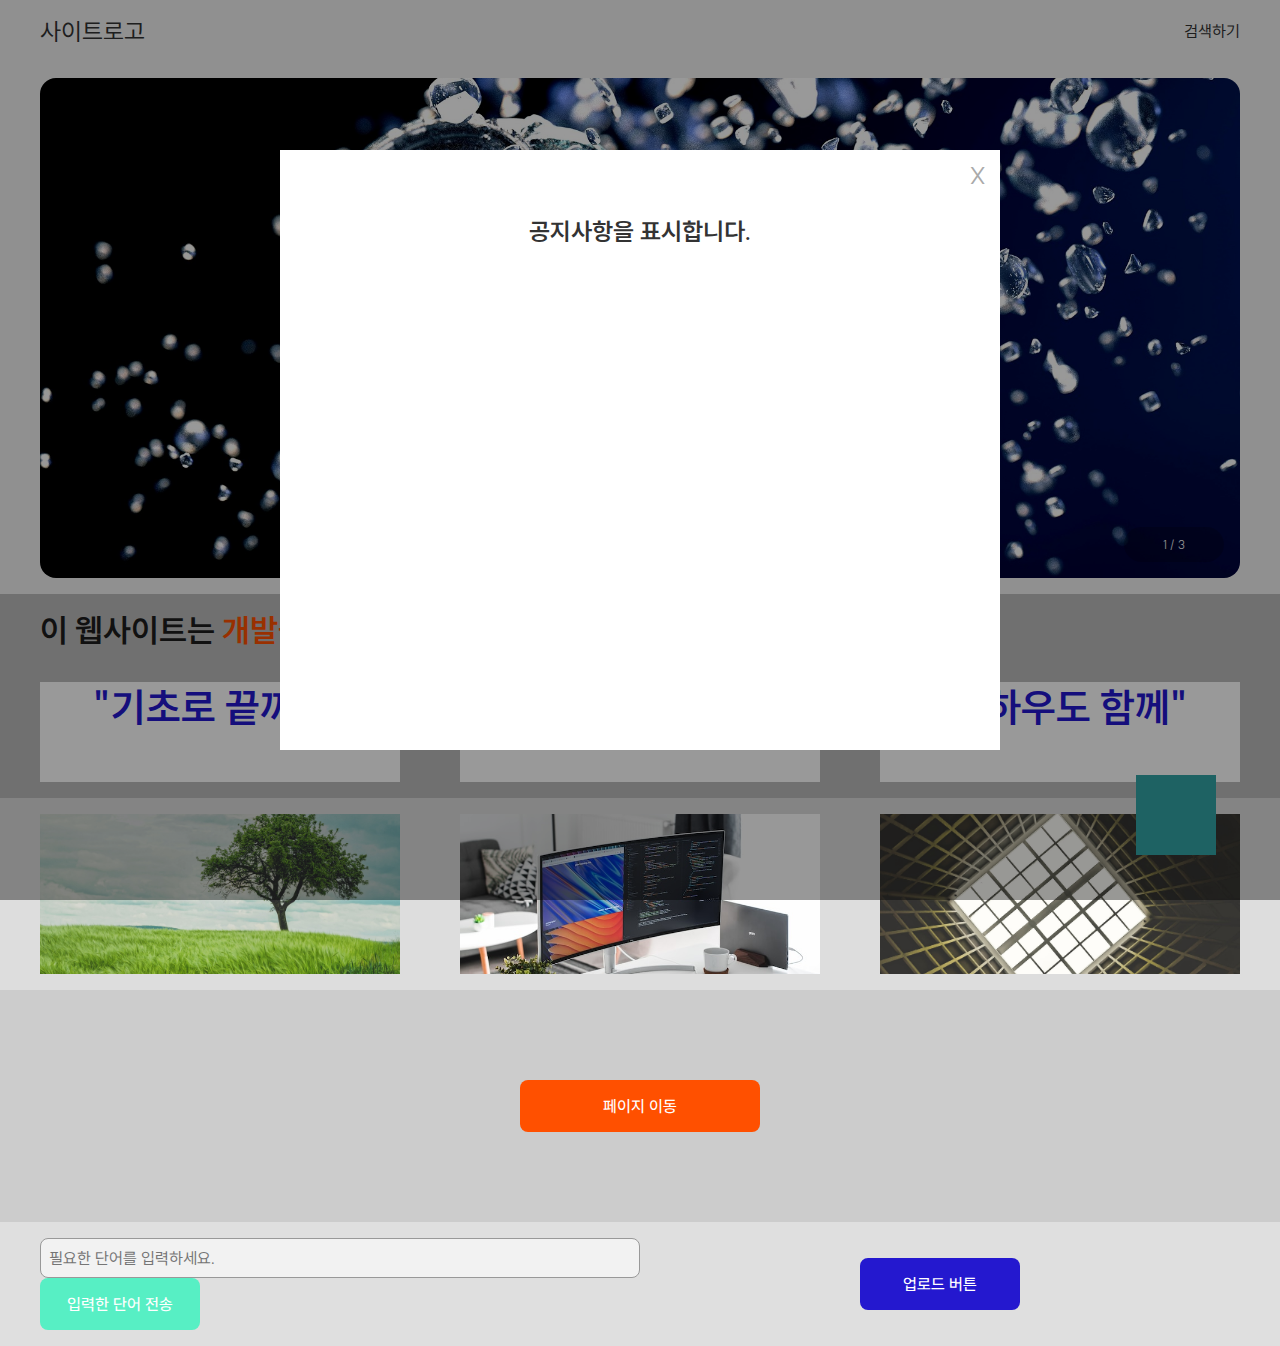
==== index.html @ d5bf2f2f "첫번째 업로드" ====
<!DOCTYPE html>
<html lang="ko">
    <head>
        <meta charset="utf-8">
        <meta http-equiv="Content-Security-Policy" content="default-src 'self' https://prefab-range-407105.du.r.appspot.com data: https://ssl.gstatic.com 'unsafe-eval'; style-src 'self' 'unsafe-inline'; media-src *; img-src 'self' data: content:;">
        <meta name="format-detection" content="telephone=no">
        <meta name="msapplication-tap-highlight" content="no">
        <meta name="viewport" content="initial-scale=1, width=device-width, viewport-fit=cover">
        <meta name="color-scheme" content="light dark">
        <link rel="stylesheet" href="css/fonts/stylesheet.css">
        <link rel="stylesheet" href="css/index.css">
        <title>Hello World</title>
    </head>
    <body>
        <div class="app">
            <div class="index_background_div" id="grey1_background">
                <div class="index_maxwidth_div">
                    <div class="index_1_contents_div text_align_left">
                        <p id="index_1_site_title">사이트로고</p>
                    </div>
                    <div class="index_1_contents_div text_align_right">
                        <p id="index_1_search_icon">검색하기</p>
                    </div>
                </div>
            </div>
            <!-- 슬라이드 배너 작업 -->
            <div class="index_background_div" id="grey1_background">
                <div class="index_slide_banner_layout">
                    <div id="index_slide_banner_frame">
                        <div class="index_slide_image_frame">
                            <img class="index_slide_img_tag" src="img/banner_image_3.jpg" alt="사이트 슬라이드 이미지 3"/>
                        </div>
                        <div class="index_slide_image_frame">
                            <img class="index_slide_img_tag" src="img/banner_image_1.jpg" alt="사이트 슬라이드 이미지 1"/>
                        </div>
                        <div class="index_slide_image_frame">
                            <img class="index_slide_img_tag" src="img/banner_image_2.jpg" alt="사이트 슬라이드 이미지 2"/>
                        </div>
                    </div>
                    <div id="index_slide_number_bg">
                        <p class="index_slide_number" id="index_slide_number_now">1</p>
                        <p class="index_slide_number">&nbsp;/&nbsp;3</p>
                    </div>
                </div>
            </div>
            <!-- 두번째 작업 -->
            <div class="index_background_div" id="grey6_background">
                <div class="index_maxwidth_div">
                    <h1 id="index_2_h1_ment" class="text_align_left">
                        이 웹사이트는
                        <span class="index_ment_point_red">개발을 꿈꾸는 모든 분들께</span>
                        도움이 될 사이트입니다.
                    </h1>
                </div>
                <div class="index_maxwidth_div">
                    <div class="index_2_contents_div white_background">
                        <h2 class="index_2_big_text">"기초로 끝까지"</h2>
                    </div>
                    <div class="index_2_contents_div white_background">
                        <h2 class="index_2_big_text">"자세한 설명"</h2>
                    </div>
                    <div class="index_2_contents_div white_background">
                        <h2 class="index_2_big_text">"노하우도 함께"</h2>
                    </div>
                </div>
            </div>
            <!-- 세번째 작업 -->
            <div class="index_background_div" id="grey2_background">
                <div class="index_maxwidth_div">
                    <div class="index_3_contents_div">
                        <div class="index_3_image_frame">
                            <img id="index_3_image_1" src="img/sample_image_1.jpg" alt="사이트 샘플 이미지 1"/>
                        </div>
                    </div>
                    <div class="index_3_contents_div">
                        <div class="index_3_image_frame">
                            <img id="index_3_image_2" src="img/sample_image_2.jpg" alt="사이트 샘플 이미지 2"/>
                        </div>
                    </div>
                    <div class="index_3_contents_div">
                        <div class="index_3_image_frame">
                            <img id="index_3_image_3" src="img/sample_image_3.jpg" alt="사이트 샘플 이미지 3"/>
                        </div>
                    </div>
                </div>
            </div>
            <!-- 네번째 작업 -->
            <div class="index_background_div" id="grey5_background">
                <div class="index_maxwidth_div position_rel">
                    <div class="index_4_contents_div">
                        <a href="secondPage.html" id="index_4_move_btn" target="_blank">페이지 이동</a>
                    </div>
                </div>
            </div>
            <!-- 다섯번째 작업 -->
            <div class="index_background_div" id="grey3_background">
                <div class="index_maxwidth_div">
                    <div class="index_5_contents_div">
                        <input id="index_5_text_input" type="text" placeholder="필요한 단어를 입력하세요."/>
                        <a id="index_5_data_send">입력한 단어 전송</a>
                    </div>
                    <div class="index_5_contents_div" id="index_5_image_preview" >
                        <label for="index_5_file_input" id="index_5_file_input_label">업로드 버튼</label>
                        <input id="index_5_file_input" type="file" accept="image/*" multiple/>
                    </div>
                </div>
            </div>
            <div id="teal_button"></div>
            <div id="index_popup_1_bg">
                <div id="index_popup_center_layout">
                    <div class="index_popup_1_bar text_align_right">
                        <p id="index_popup_1_close">X</p>
                    </div>
                    <div id="index_popup_1_body">
                        <p id="index_popup_1_body_content">공지사항을 표시합니다.</p>
                    </div>
                </div>
            </div>
        </div>
        <script src="cordova.js"></script>
        <script src="js/index.js"></script>
    </body>
</html>
---- css/fonts/stylesheet.css ----
@font-face {
    font-family: 'SUIT';
    src: url('SUIT-Bold.woff2') format('woff2'),
        url('SUIT-Bold.woff') format('woff');
    font-weight: 700;
    font-style: normal;
    font-display: swap;
}

@font-face {
    font-family: 'SUIT';
    src: url('SUIT-Heavy.woff2') format('woff2'),
        url('SUIT-Heavy.woff') format('woff');
    font-weight: 900;
    font-style: normal;
    font-display: swap;
}

@font-face {
    font-family: 'SUIT';
    src: url('SUIT-ExtraLight.woff2') format('woff2'),
        url('SUIT-ExtraLight.woff') format('woff');
    font-weight: 200;
    font-style: normal;
    font-display: swap;
}

@font-face {
    font-family: 'SUIT';
    src: url('SUIT-ExtraBold.woff2') format('woff2'),
        url('SUIT-ExtraBold.woff') format('woff');
    font-weight: 800;
    font-style: normal;
    font-display: swap;
}

@font-face {
    font-family: 'SUIT';
    src: url('SUIT-Medium.woff2') format('woff2'),
        url('SUIT-Medium.woff') format('woff');
    font-weight: 500;
    font-style: normal;
    font-display: swap;
}

@font-face {
    font-family: 'SUIT';
    src: url('SUIT-Light.woff2') format('woff2'),
        url('SUIT-Light.woff') format('woff');
    font-weight: 300;
    font-style: normal;
    font-display: swap;
}

@font-face {
    font-family: 'SUIT';
    src: url('SUIT-Regular.woff2') format('woff2'),
        url('SUIT-Regular.woff') format('woff');
    font-weight: normal;
    font-style: normal;
    font-display: swap;
}

@font-face {
    font-family: 'SUIT';
    src: url('SUIT-SemiBold.woff2') format('woff2'),
        url('SUIT-SemiBold.woff') format('woff');
    font-weight: 600;
    font-style: normal;
    font-display: swap;
}

@font-face {
    font-family: 'SUIT';
    src: url('SUIT-Thin.woff2') format('woff2'),
        url('SUIT-Thin.woff') format('woff');
    font-weight: 100;
    font-style: normal;
    font-display: swap;
}
---- css/index.css ----
*{width: auto;height: auto;padding: 0;margin: 0;list-style: none;box-sizing: content-box;font-size: 12px;overflow: hidden;text-align: center;vertical-align: middle;
    font-family: "SUIT";}

html{width: 100%;height: 100%;overflow-y:auto;}
body{width: 100%;}
.app{width: 100%;}
div{font-size: 0;}
span{vertical-align: top;font-size: inherit;}
input:focus{outline: none;}
/* ~ */

.text_align_left{text-align: left;}
.text_align_right{text-align: right;}

.index_background_div{width: 100%;}
#red_background{background-color:#ff0000;}
.index_maxwidth_div{width: 100%;max-width: 1200px;padding: 16px 0px;margin: 0px auto;text-align: center;}
.index_1_contents_div{width: 50%;display: inline-block;}
#grey1_background{background-color:#f0f0f0;}
#grey2_background{background-color:#dddddd;}

.index_2_contents_div{width: 30%;height: 100px;display: inline-block;}
.index_2_contents_div:not(:last-child){margin: 0px 5% 0px 0px;}
#blue_background{background-color:#0000ff;}
#grey3_background{background-color:#dfdfdf;}
#grey4_background{background-color:#e7e7e7;}
#grey5_background{background-color:#cccccc;}

.index_3_contents_div{width: 30%;display: inline-block;vertical-align: top;}
.index_3_contents_div:not(:last-child){margin: 0px 5% 0px 0px;}
#green_background{background-color:#00ff00;}/* 초록색 */
#h200_background{background-color:#dfdfdf;height: 200px;}
#h400_background{background-color:#e7e7e7;height: 400px;}
#h300_background{background-color:#cccccc;height: 300px;}

#white_background{background-color:#fff;overflow: visible;}
.index_4_contents_div{position: absolute;left: 50%;top: 50%;transform: translate(-50%,-50%);}
#orange_background{background-color:#FF5000;padding: 48px 0px;}
#grey6_background{background-color:#bbbbbb;}

#teal_button{width: 80px;height: 80px;position: fixed;right: 5%;bottom: 5%;z-index: 100;background-color: #33A4A5;} /* 청록색 */

#index_1_site_title{color: #333;font-size: 24px;display: inline-block;}
#index_1_search_icon{color: #333;font-size: 16px;display: inline-block;}


#index_2_h1_ment{color: #1d1d1d;font-size: 32px;font-weight: 700;}
.index_ment_point_red{color: #FF5000;}
.index_2_big_text{color: #2418cf;font-size: 40px;}
.white_background{background-color:#fff;}

.index_3_image_frame{width: 100%;position: relative;background-color: #333;height: 160px;}
#index_3_image_1{width: 100%;display: inline-block;position: absolute;left: 50%;top: 50%;transform: translate(-50%,-50%);}
#index_3_image_2{width: 100%;display: inline-block;position: absolute;left: 50%;top: 50%;transform: translate(-50%,-50%);}
#index_3_image_3{width: 100%;display: inline-block;position: absolute;left: 50%;top: 50%;transform: translate(-50%,-50%);}

.position_rel{position: relative;height: 200px;}
#index_4_move_btn{width: 240px;display: block;padding: 16px 0px;background-color: #FF5000;color: #ffffff;font-weight: 500;font-size: 16px;text-decoration: none;border-radius: 8px;}


.index_5_contents_div{display: inline-block;width: 50%;}
#index_5_text_input{width: 100%;height: 40px; text-align: left;font-size: 16px;border-radius: 8px;background-color: #f2f2f2;box-sizing: border-box;text-indent: 8px; border: 1px solid #999999;}

#index_5_file_input{width: 0;height: 0;}
#index_5_file_input_label{width: 160px;display: inline-block;padding: 16px 0px;background-color: #2418cf;color: #ffffff;font-weight: 500;font-size: 16px;text-decoration: none;border-radius: 8px;}

/* 이미지 배치 및 중앙 고정 */
.index_slide_banner_layout{width: 100%;height: 500px;max-width: 1200px;margin: 16px auto;border-radius: 16px;position: relative;}
#index_slide_banner_frame{width: 300%;height: 100%;position: absolute;left: 50%;transform: translateX(-50%);}
.index_slide_image_frame{width: 33.333%;height: 100%;display: inline-block;position: relative;}
.index_slide_img_tag{width: 100%;display: block;position: absolute;left: 50%;top:50%;transform: translate(-50%,-50%);}

/* 슬라이드 전환 효과 */
.slide_action_fw{transform: translateX(-83.334%)!important;transition: all 0.6s ease-in-out;}
.slide_action_bw{transform: translateX(-16.666%)!important;transition: all 0.6s ease-in-out;}

/* 배너 목차 표시 */
#index_slide_number_bg{width: 100px;padding: 10px 0px; position: absolute;z-index: 5;bottom: 16px;right: 16px;border-radius: 20px; background-color: rgba(0,0,0,0.2);}
.index_slide_number{color: #ffffff;font-size: 12px;font-weight: 300;display: inline-block;}

.index_5_image_tag{width: 240px;display: block;margin: 10px auto;}

#index_popup_1_bg{width: 100%;height: 100%;position: fixed;left: 0;top: 0;z-index: 150;background-color: rgba(0,0,0,0.4);}
#index_popup_center_layout{width: 100%;max-width: 720px;height: 600px; position: absolute;left: 50%;top: 50%;transform: translate(-50%,-50%);background-color: #ffffff;}
.index_popup_1_bar{width: 96%;padding: 10px 2%;}
#index_popup_1_close{font-size: 24px;color: #aaaaaa;display: inline-block;}
#index_popup_1_body{width: 100%;padding: 16px 0px;}
#index_popup_1_body_content{font-size: 24px;font-weight: 700;color: #333;}

.hidden_space{display: none;}

#index_5_data_send{width: 160px;display: block;padding: 16px 0px;background-color: #57efc4;color: #ffffff;font-weight: 500;font-size: 16px;text-decoration: none;border-radius: 8px;}

@media screen and (max-width: 720px) {
    #index_popup_center_layout{width: 90%; height: 70%;}
    .index_popup_1_bar{width: 90%;padding: 10px 5%;}

    .index_maxwidth_div{width: 90%; padding: 16px 5%;}
    #index_1_site_title{font-size: 16px;}
    .index_slide_banner_layout{height: 160px;}

    .index_2_contents_div{width: 90%;display: block;}
    .index_2_contents_div:not(:last-child){margin: 0px auto 16px auto;}
    .index_2_contents_div:last-child{margin: 0px auto 16px auto;}
    #index_2_h1_ment{font-size: 16px;text-align: center;}
    .index_2_big_text{font-size: 16px;}

    .index_3_contents_div{width: 90%;display: block;}
    .index_3_contents_div:not(:last-child){margin: 0px auto 16px auto;}
    .index_3_contents_div:last-child{margin: 0px auto;}/* 추가 코드 */
    .index_3_image_frame{height: 200px;}
    #index_3_image_1{width: auto;height: 100%;}

    .index_5_contents_div{display: block;width: 100%;}
    #index_5_data_send{width: 100%;margin: 10px 0px;font-size: 12px;}
    #index_5_file_input_label{width: 100%;font-size: 12px;}
    #teal_button{width: 50px;height: 50px;background-color: #1d1d1d;}
}
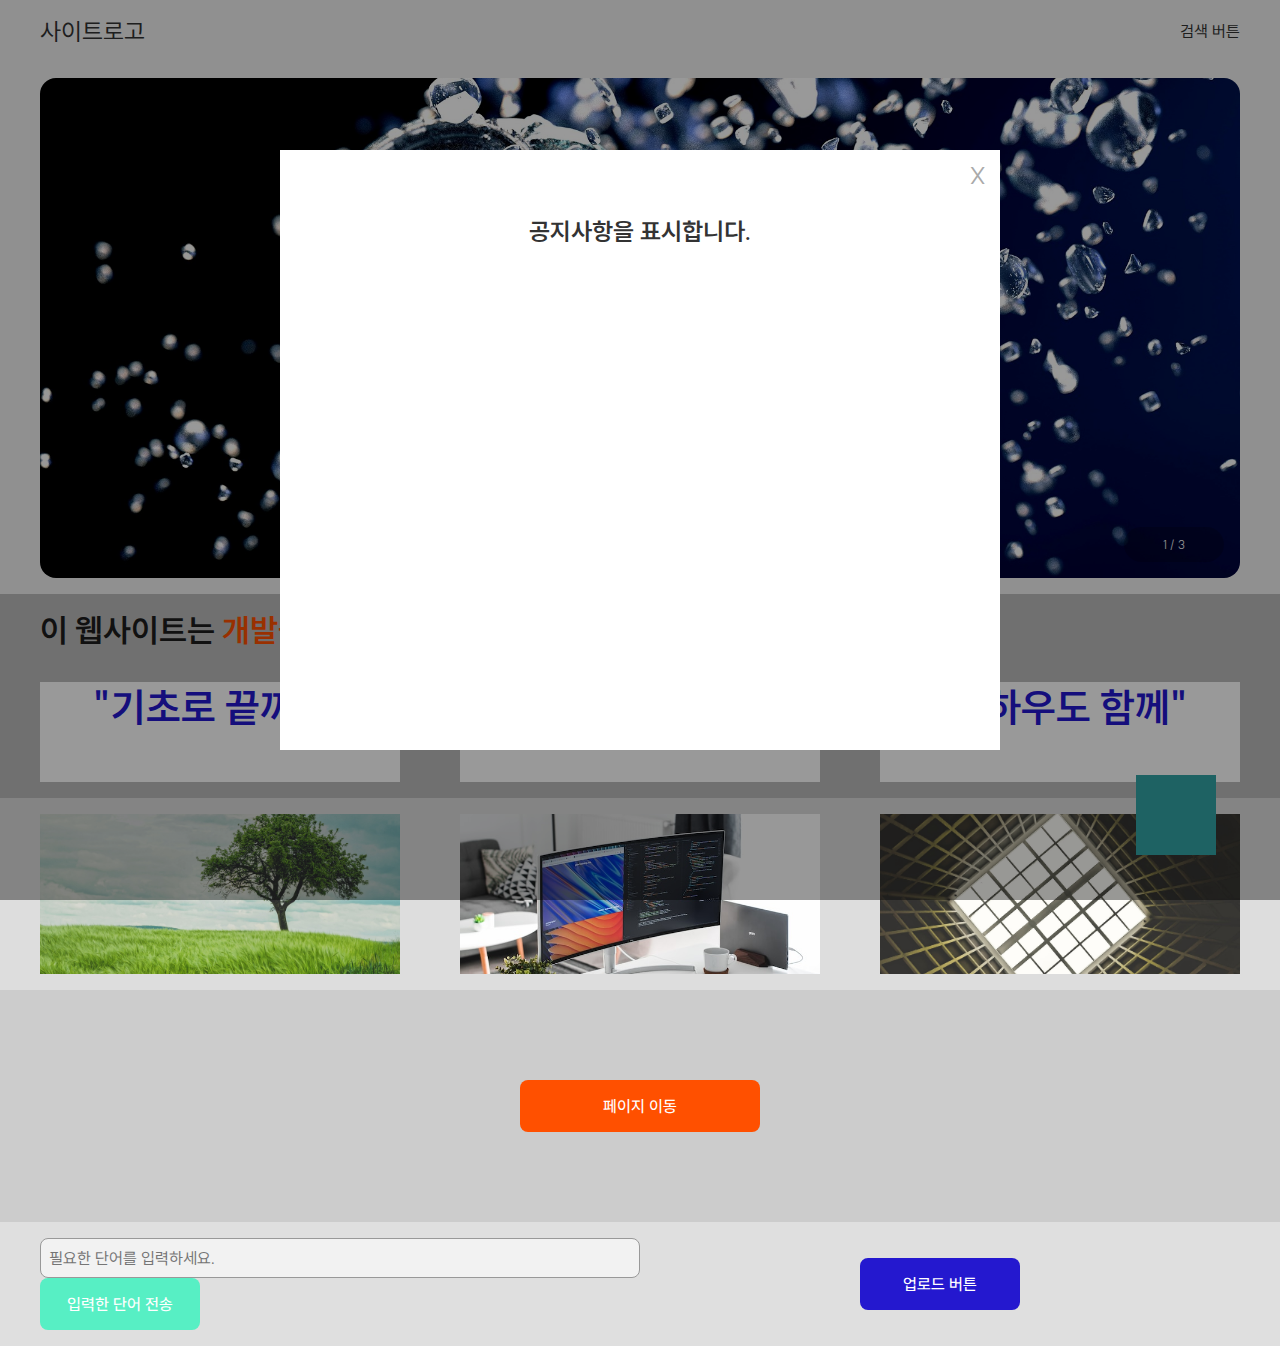
==== commit 94ff8235: "lo" ====
--- a/index.html
+++ b/index.html
@@ -19,7 +19,7 @@
                         <p id="index_1_site_title">사이트로고</p>
                     </div>
                     <div class="index_1_contents_div text_align_right">
-                        <p id="index_1_search_icon">검색하기</p>
+                        <p id="index_1_search_icon">검색 버튼</p>
                     </div>
                 </div>
             </div>
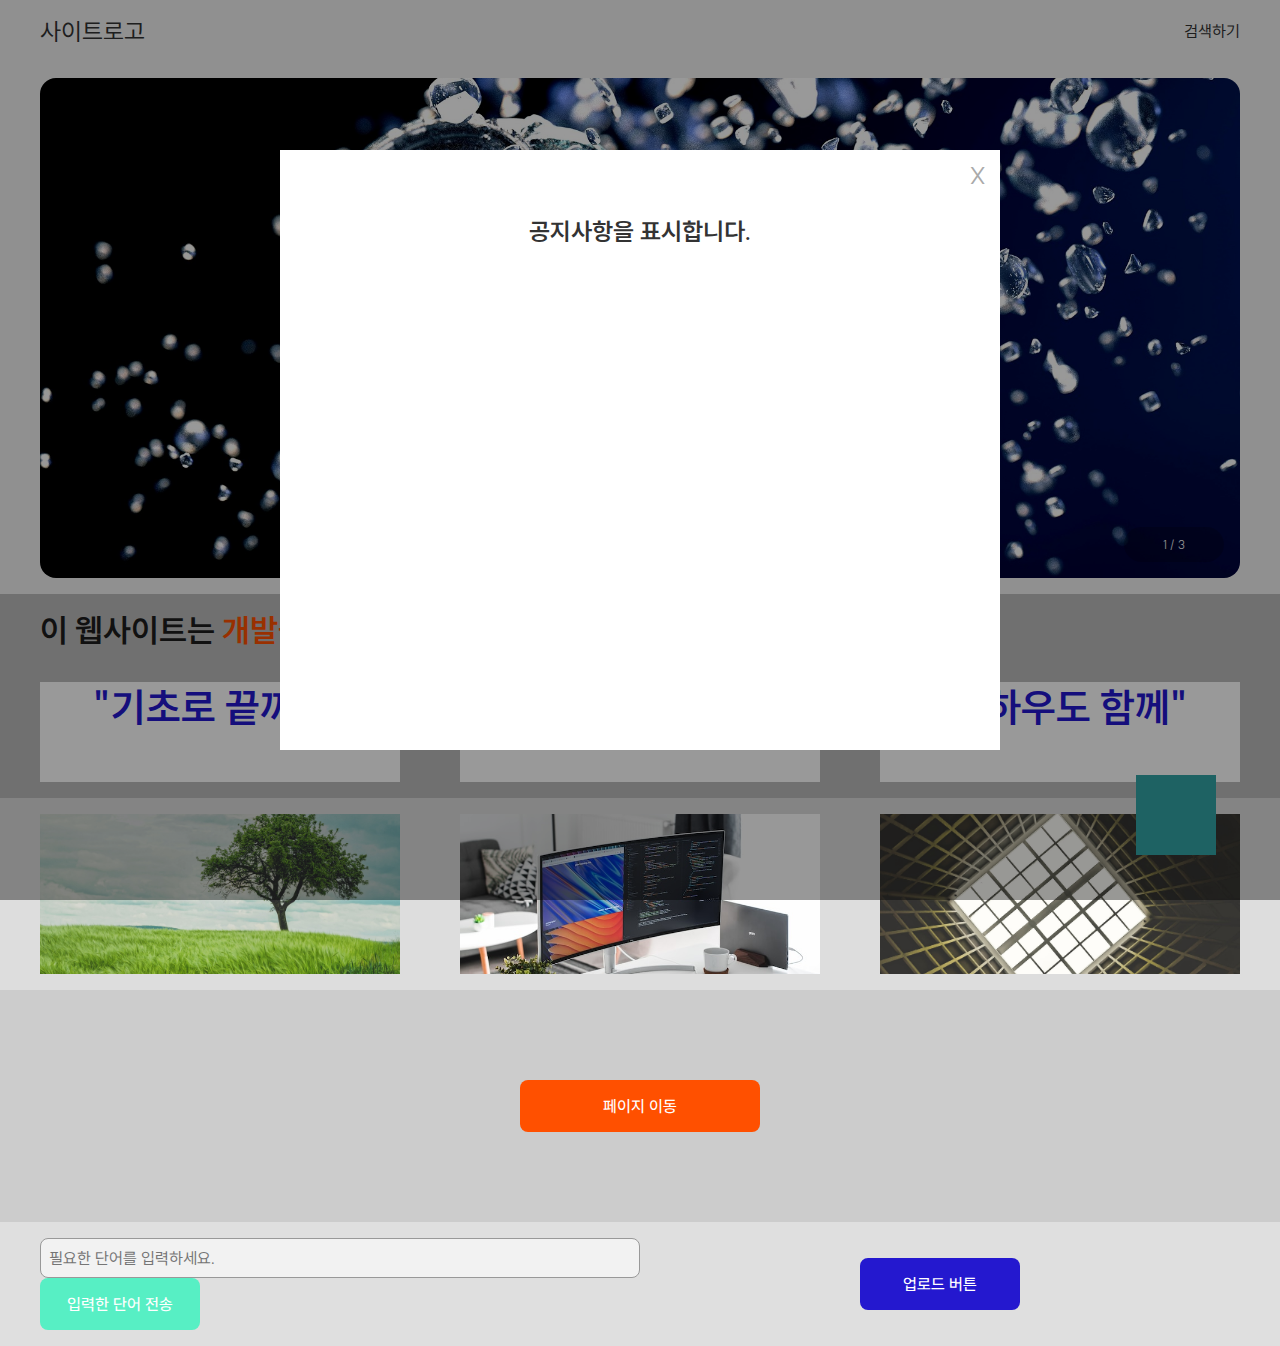
==== commit 24cbe4b2: "no" ====
--- a/index.html
+++ b/index.html
@@ -19,7 +19,7 @@
                         <p id="index_1_site_title">사이트로고</p>
                     </div>
                     <div class="index_1_contents_div text_align_right">
-                        <p id="index_1_search_icon">검색 버튼</p>
+                        <p id="index_1_search_icon">검색하기</p>
                     </div>
                 </div>
             </div>
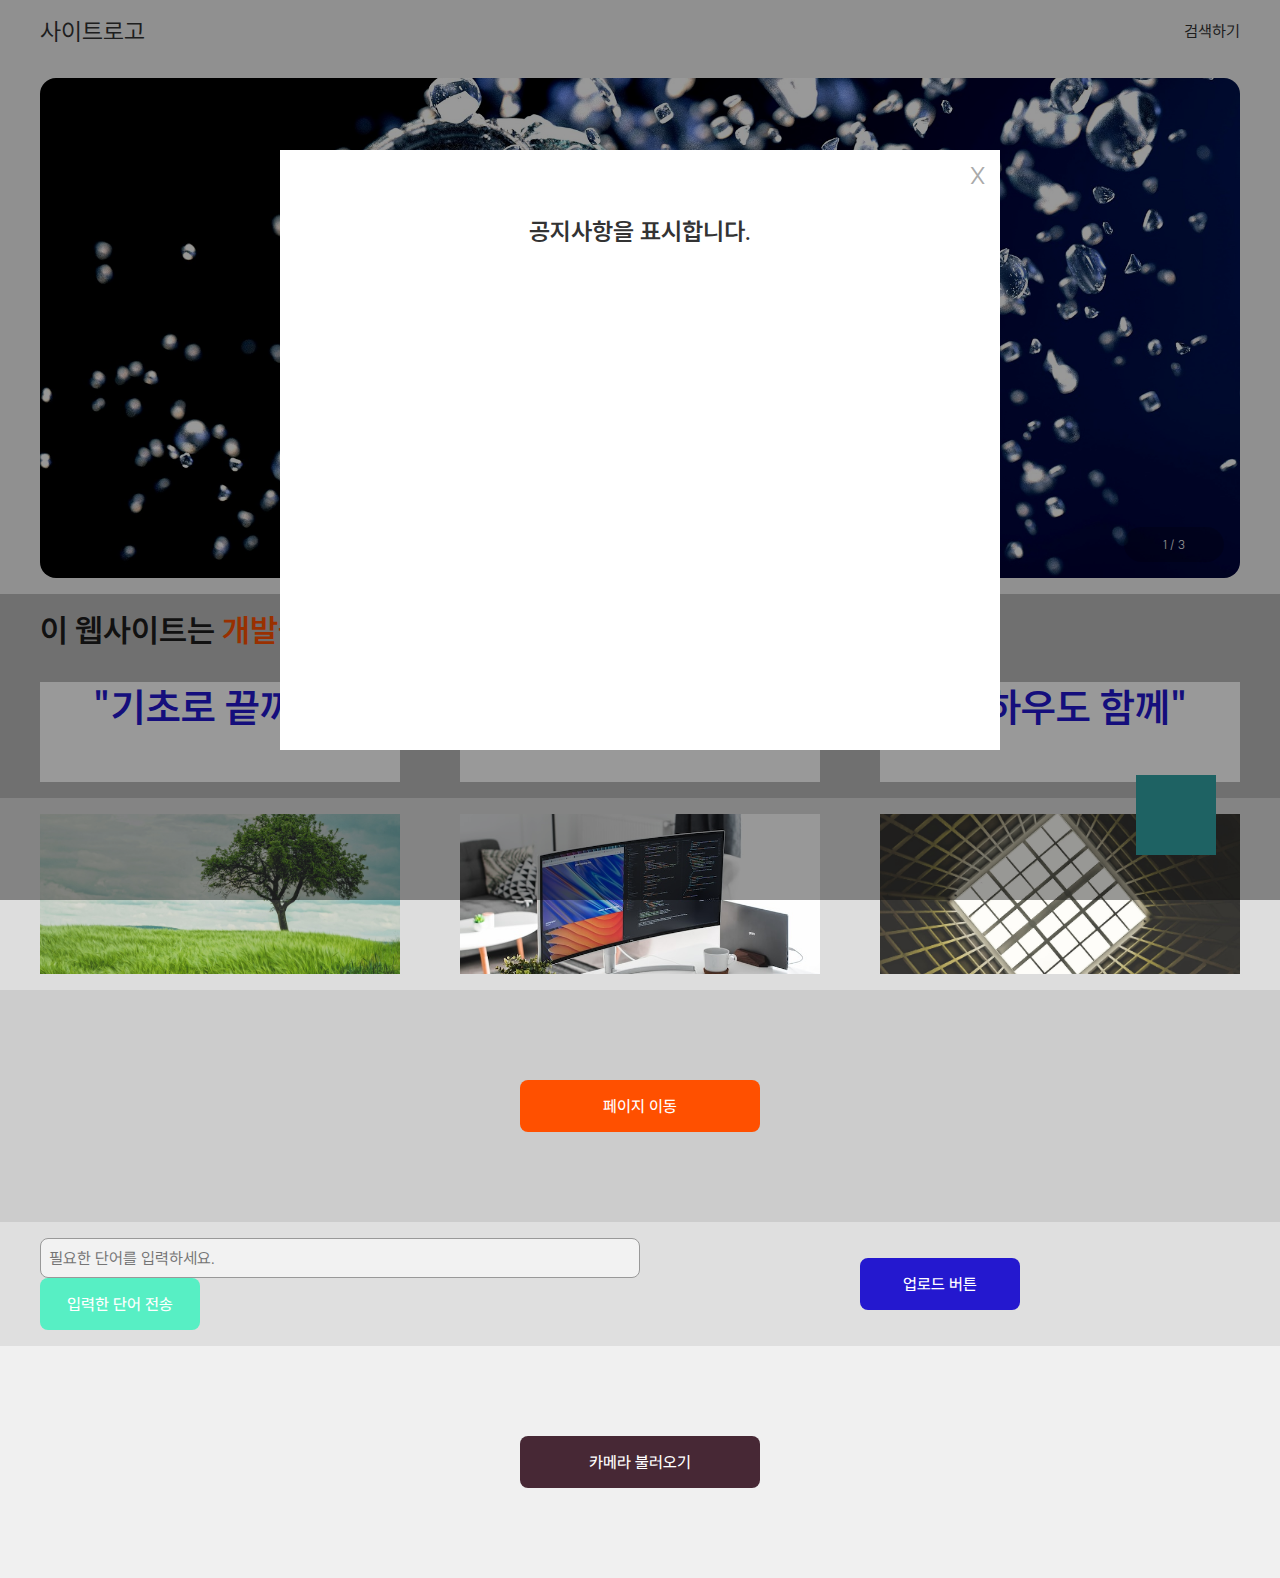
==== commit e245ef1c: "윈도우" ====
--- a/index.html
+++ b/index.html
@@ -105,6 +105,14 @@
                     </div>
                 </div>
             </div>
+            <!-- 여섯번째 작업 -->
+            <div class="index_background_div" id="grey7_background">
+                <div class="index_maxwidth_div position_rel">
+                    <div class="index_6_contents_div">
+                        <a id="index_6_call_camera">카메라 불러오기</a>
+                    </div>
+                </div>
+            </div>
             <div id="teal_button"></div>
             <div id="index_popup_1_bg">
                 <div id="index_popup_center_layout">
--- a/css/index.css
+++ b/css/index.css
@@ -91,6 +91,10 @@
 
 #index_5_data_send{width: 160px;display: block;padding: 16px 0px;background-color: #57efc4;color: #ffffff;font-weight: 500;font-size: 16px;text-decoration: none;border-radius: 8px;}
 
+#grey7_background{background-color: #f0f0f0;}
+.index_6_contents_div{position: absolute;left: 50%;top: 50%;transform: translate(-50%,-50%);}
+#index_6_call_camera{width: 240px;display: block;padding: 16px 0px;background-color: #472835;color: #ffffff;font-weight: 500;font-size: 16px;text-decoration: none;border-radius: 8px;}
+
 @media screen and (max-width: 720px) {
     #index_popup_center_layout{width: 90%; height: 70%;}
     .index_popup_1_bar{width: 90%;padding: 10px 5%;}
